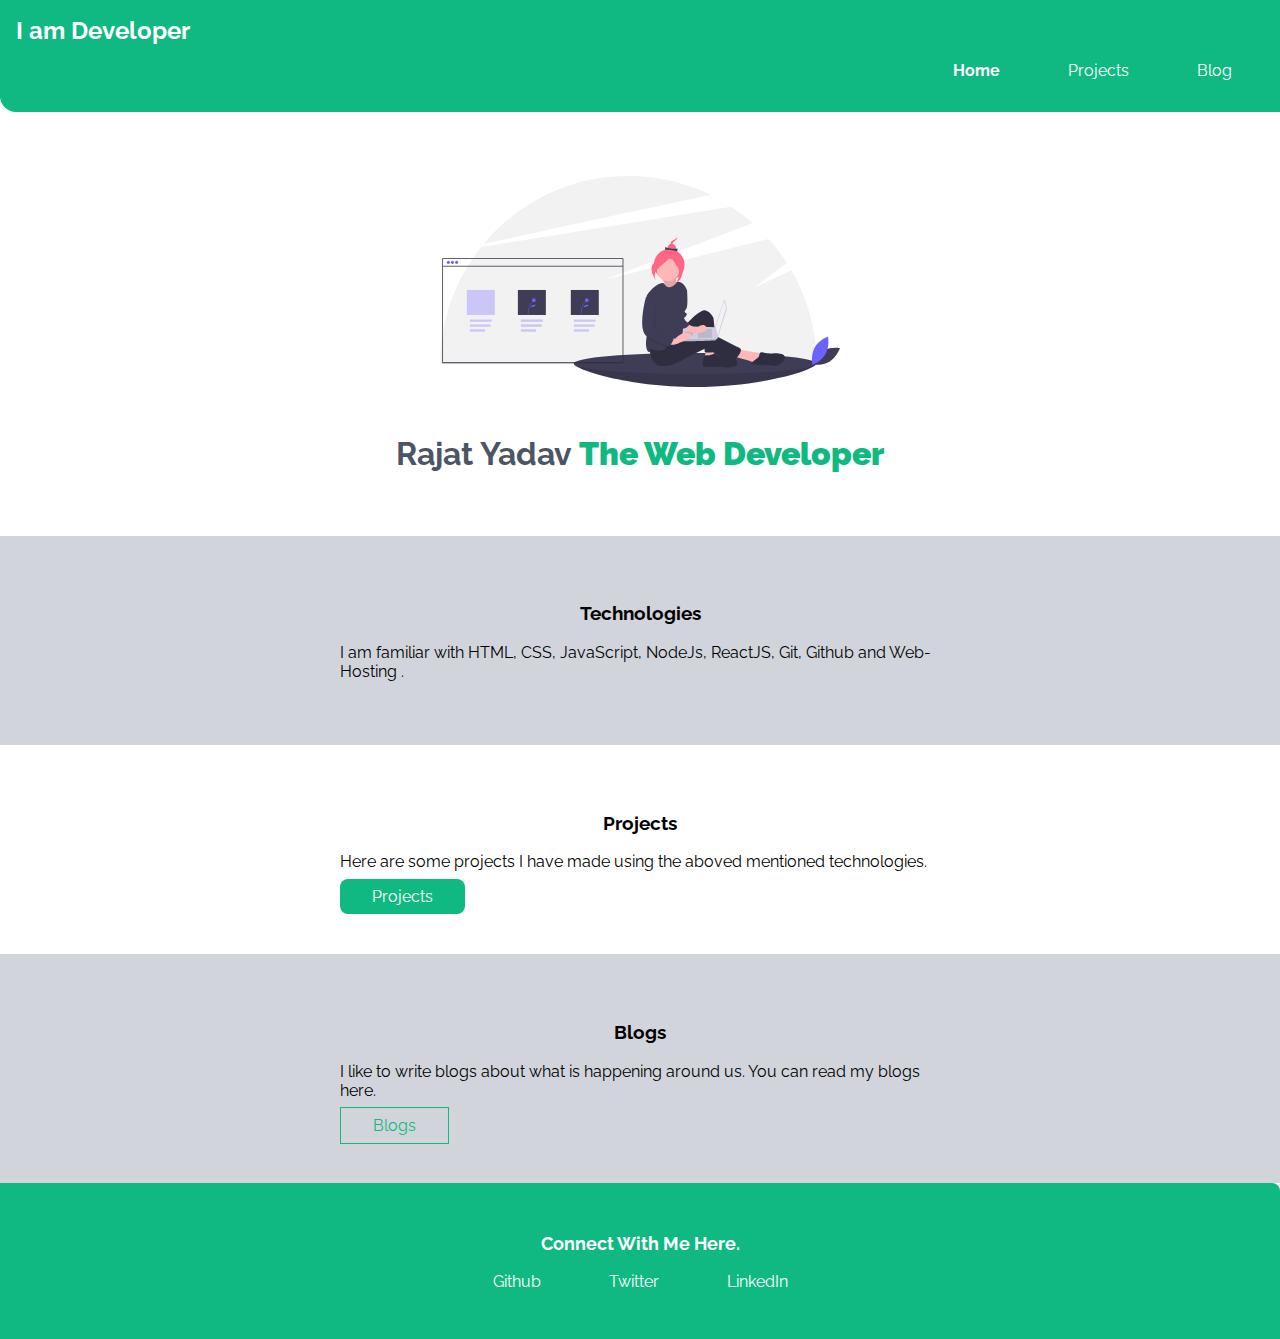
==== index.html @ 69859bb7 "homepage done" ====
<!DOCTYPE html>
<html lang="en">

<head>
    <meta charset="UTF-8">
    <meta name="viewport" content="width=device-width, initial-scale=1.0">
    <title>Home | Rajat Yadav</title>
    <link href="style.css" rel="stylesheet">
</head>

<body>
    <nav class="navigation">
        <div class="nav-brand">I am Developer</div>
        <ul class="lists-non-bullets nav-buttons">
            <li class="list-inline-items"><a class="link link-active" href="/">Home</a>
            </li>
            <li class="list-inline-items"><a class="link" href="/">Projects</a>
            </li>
            <li class="list-inline-items"><a class="link" href="/">Blog</a>
            </li>
        </ul>
    </nav>

    <header class="hero">
        <img class="hero-image" src="/images/Web-Developer.svg" />
        <p class="hero-header">Rajat Yadav <strong class="heading">The Web Developer</strong></p>
    </header>

    <section class="section offwhite">
        <div class="container center-container">
            <h3>Technologies</h3>
            <p>I am familiar with HTML, CSS, JavaScript, NodeJs, ReactJS, Git, Github and Web-Hosting .</p>
        </div>
    </section>

    <section class="section">
        <div class="container center-container">
            <h3>Projects</h3>
            <p>Here are some projects I have made using the aboved mentioned technologies.</p>
            <a class="link primary-link" href="projects.html">Projects</a>
        </div>

    </section>

    <section class="section offwhite">
        <div class="container center-container">
            <h3>Blogs</h3>
            <p>I like to write blogs about what is happening around us. You can read my blogs here.</p>
            <a class="link secondary-link" href="blogs.html">Blogs</a>
        </div>
    </section>

    <footer class="footer">
        <p class="footer-heading">Connect With Me Here.</p>
        <ul class="social-links lists-non-bullets">
            <li class="list-inline-items"><a class="link" href="https://www.github.com/rajatyadav26" target="blank1">Github</a></li>
            <li class="list-inline-items"><a class="link" href="https://www.twitter.com/184rajat" target="blank2">Twitter</a></li>
            <li class="list-inline-items"><a class="link" href="https://www.linkedin.com/in/rajatyadav26" target="blank3">LinkedIn</a></li>
        </ul>
    </footer>

</body>

</html>
---- style.css ----
@import url('https://fonts.googleapis.com/css2?family=Raleway:wght@400;700&display=swap');
     :root {
        --primary-color: #10B981;
        --dark-grey: #4B5563;
        --off-white: #D1D5DB;
    }
    
    body {
        font-family: 'Raleway', sans-serif;
        margin: 0rem;
    }
    
    hr {
        margin: 2rem 0rem;
    }
    
    .container {
        padding-left: 1rem;
        padding-right: 1rem;
    }
    
    .center-container {
        margin: auto;
        max-width: 600px;
    }
    /** links **/
    
    .link {
        text-decoration: none;
        padding: 0.5rem 2rem;
    }
    
    .primary-link {
        background-color: var(--primary-color);
        color: white;
        border-radius: 0.5rem;
    }
    
    .secondary-link {
        color: var(--primary-color);
        border-radius: 0.5 rem;
        border: 1px solid var(--primary-color);
    }
    /** lists **/
    
    .lists-non-bullets {
        list-style: none;
    }
    
    .list-inline-items {
        display: inline;
        padding-bottom: 0.5rem;
    }
    /** navigation **/
    
    .navigation {
        padding: 1rem;
        background-color: var(--primary-color);
        border-bottom-left-radius: 1rem;
        color: white;
    }
    
    .navigation .nav-brand {
        font-weight: bold;
        font-size: 1.5rem;
    }
    
    .navigation .nav-buttons {
        text-align: right;
    }
    
    .navigation .link {
        color: white;
    }
    
    .navigation .link-active {
        font-weight: bold;
    }
    /** header **/
    
    .hero {
        padding: 2rem;
        padding-top: 4rem;
        padding-bottom: 1rem;
    }
    
    .hero .hero-image {
        max-width: 400px;
        display: block;
        margin: auto;
        text-align: center;
    }
    
    .hero .hero-header {
        text-align: center;
        color: var(--dark-grey);
        padding: 1rem;
        font-weight: bold;
        font-size: 2rem;
    }
    
    .hero .hero-header .heading {
        color: var(--primary-color);
    }
    /** section **/
    
    .section {
        padding: 3rem;
    }
    
    .section h3 {
        text-align: center;
    }
    
    .offwhite {
        background-color: var(--off-white);
    }
    /** footer **/
    
    .footer {
        padding: 2rem 1rem;
        background-color: var(--primary-color);
        text-align: center;
        color: white;
        border-top-right-radius: 0.5rem;
    }
    
    .footer .footer-heading {
        font-weight: bold;
        font-size: large;
    }
    
    .footer .link {
        color: white;
    }
    
    .footer ul {
        padding-inline-start: 0px;
    }
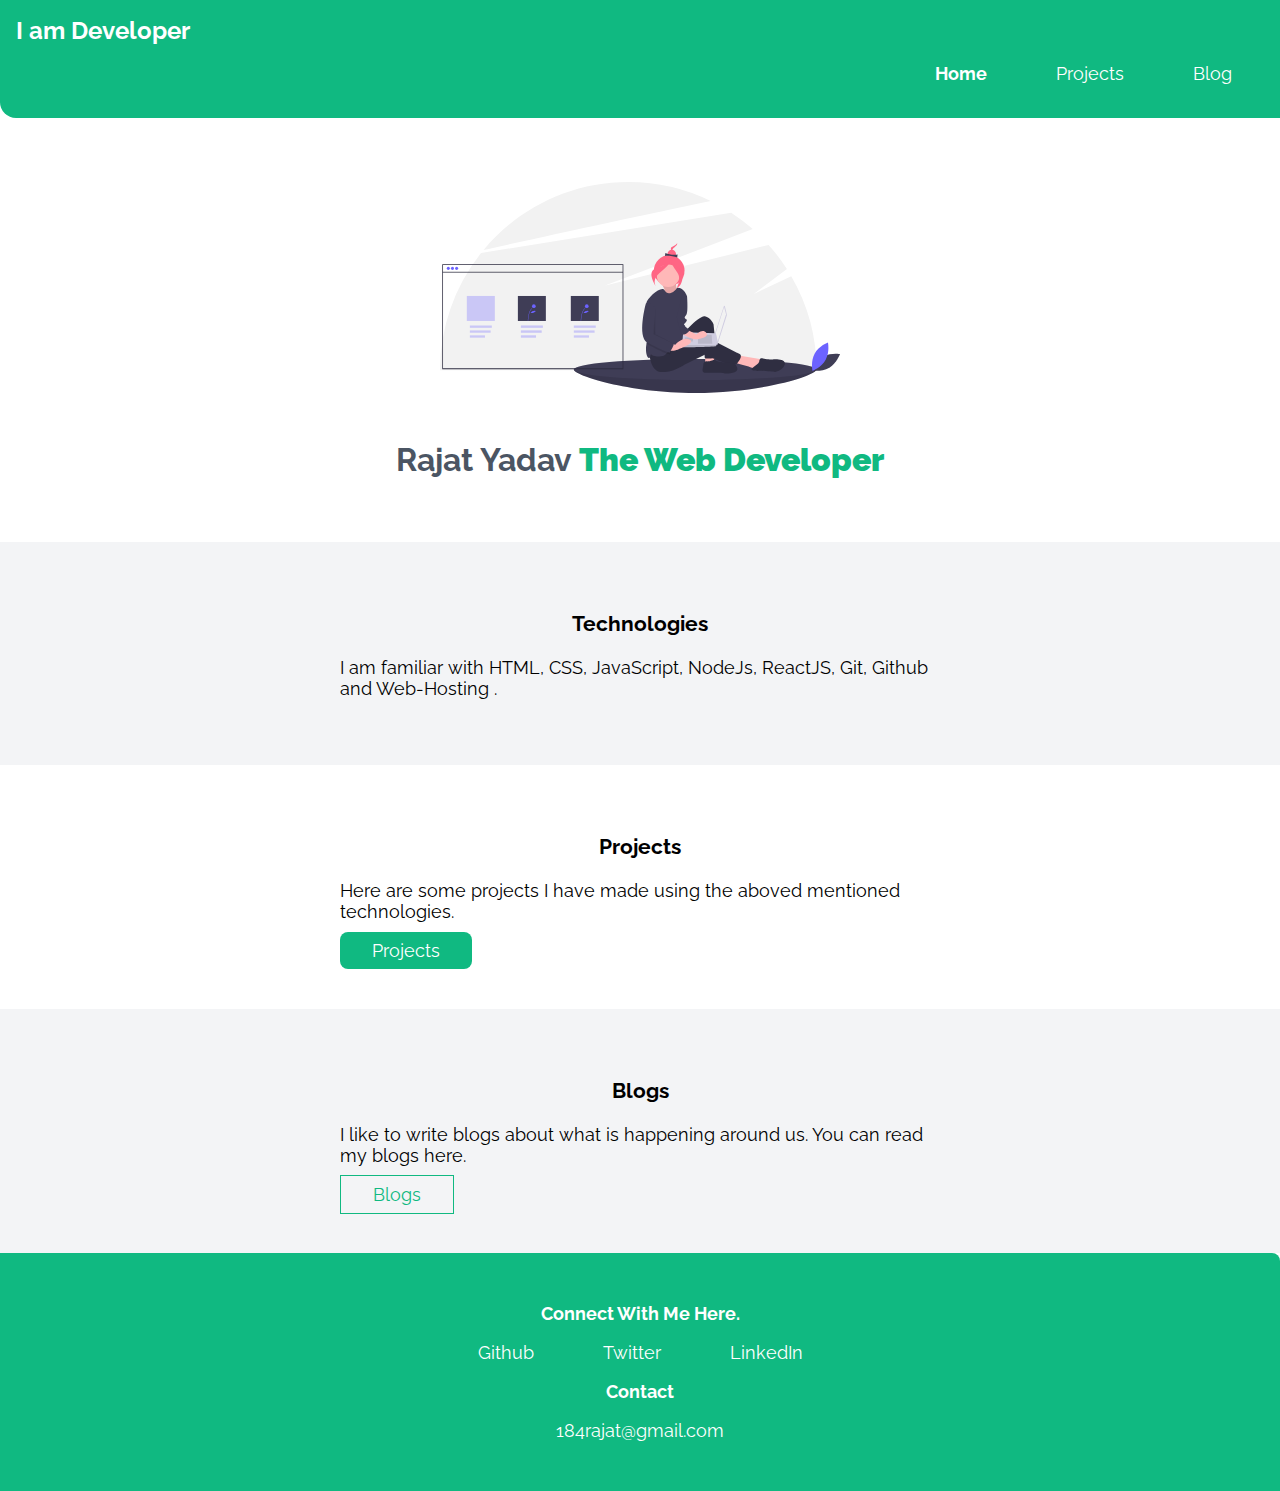
==== commit a99b6b90: "project 1 done" ====
--- a/index.html
+++ b/index.html
@@ -12,11 +12,11 @@
     <nav class="navigation">
         <div class="nav-brand">I am Developer</div>
         <ul class="lists-non-bullets nav-buttons">
-            <li class="list-inline-items"><a class="link link-active" href="/">Home</a>
+            <li class="list-inline-items"><a class="link link-active" href="index.html">Home</a>
             </li>
-            <li class="list-inline-items"><a class="link" href="/">Projects</a>
+            <li class="list-inline-items"><a class="link" href="projects.html">Projects</a>
             </li>
-            <li class="list-inline-items"><a class="link" href="/">Blog</a>
+            <li class="list-inline-items"><a class="link" href="blogs.html">Blog</a>
             </li>
         </ul>
     </nav>
@@ -50,6 +50,7 @@
         </div>
     </section>
 
+    <!--Footer-->
     <footer class="footer">
         <p class="footer-heading">Connect With Me Here.</p>
         <ul class="social-links lists-non-bullets">
@@ -57,6 +58,10 @@
             <li class="list-inline-items"><a class="link" href="https://www.twitter.com/184rajat" target="blank2">Twitter</a></li>
             <li class="list-inline-items"><a class="link" href="https://www.linkedin.com/in/rajatyadav26" target="blank3">LinkedIn</a></li>
         </ul>
+        <p class="footer-heading">Contact</p>
+        <ul class="contact-link lists-non-bullets">
+            <li class="contact"><a>184rajat@gmail.com</a></li>
+        </ul>
     </footer>
 
 </body>
--- a/style.css
+++ b/style.css
@@ -2,12 +2,13 @@
      :root {
         --primary-color: #10B981;
         --dark-grey: #4B5563;
-        --off-white: #D1D5DB;
+        --off-white: #F3F4F6;
     }
     
     body {
         font-family: 'Raleway', sans-serif;
         margin: 0rem;
+        font-size: large;
     }
     
     hr {
@@ -45,11 +46,16 @@
     
     .lists-non-bullets {
         list-style: none;
+        padding: 0rem;
     }
     
     .list-inline-items {
         display: inline;
         padding-bottom: 0.5rem;
+    }
+    
+    .lists-non-bullets .center-container {
+        padding: 2.5rem 1rem 2.5rem 1rem;
     }
     /** navigation **/
     
@@ -136,4 +142,9 @@
     
     .footer ul {
         padding-inline-start: 0px;
+    }
+    
+    .footer .contact-link {
+        font-size: large;
+        color: white;
     }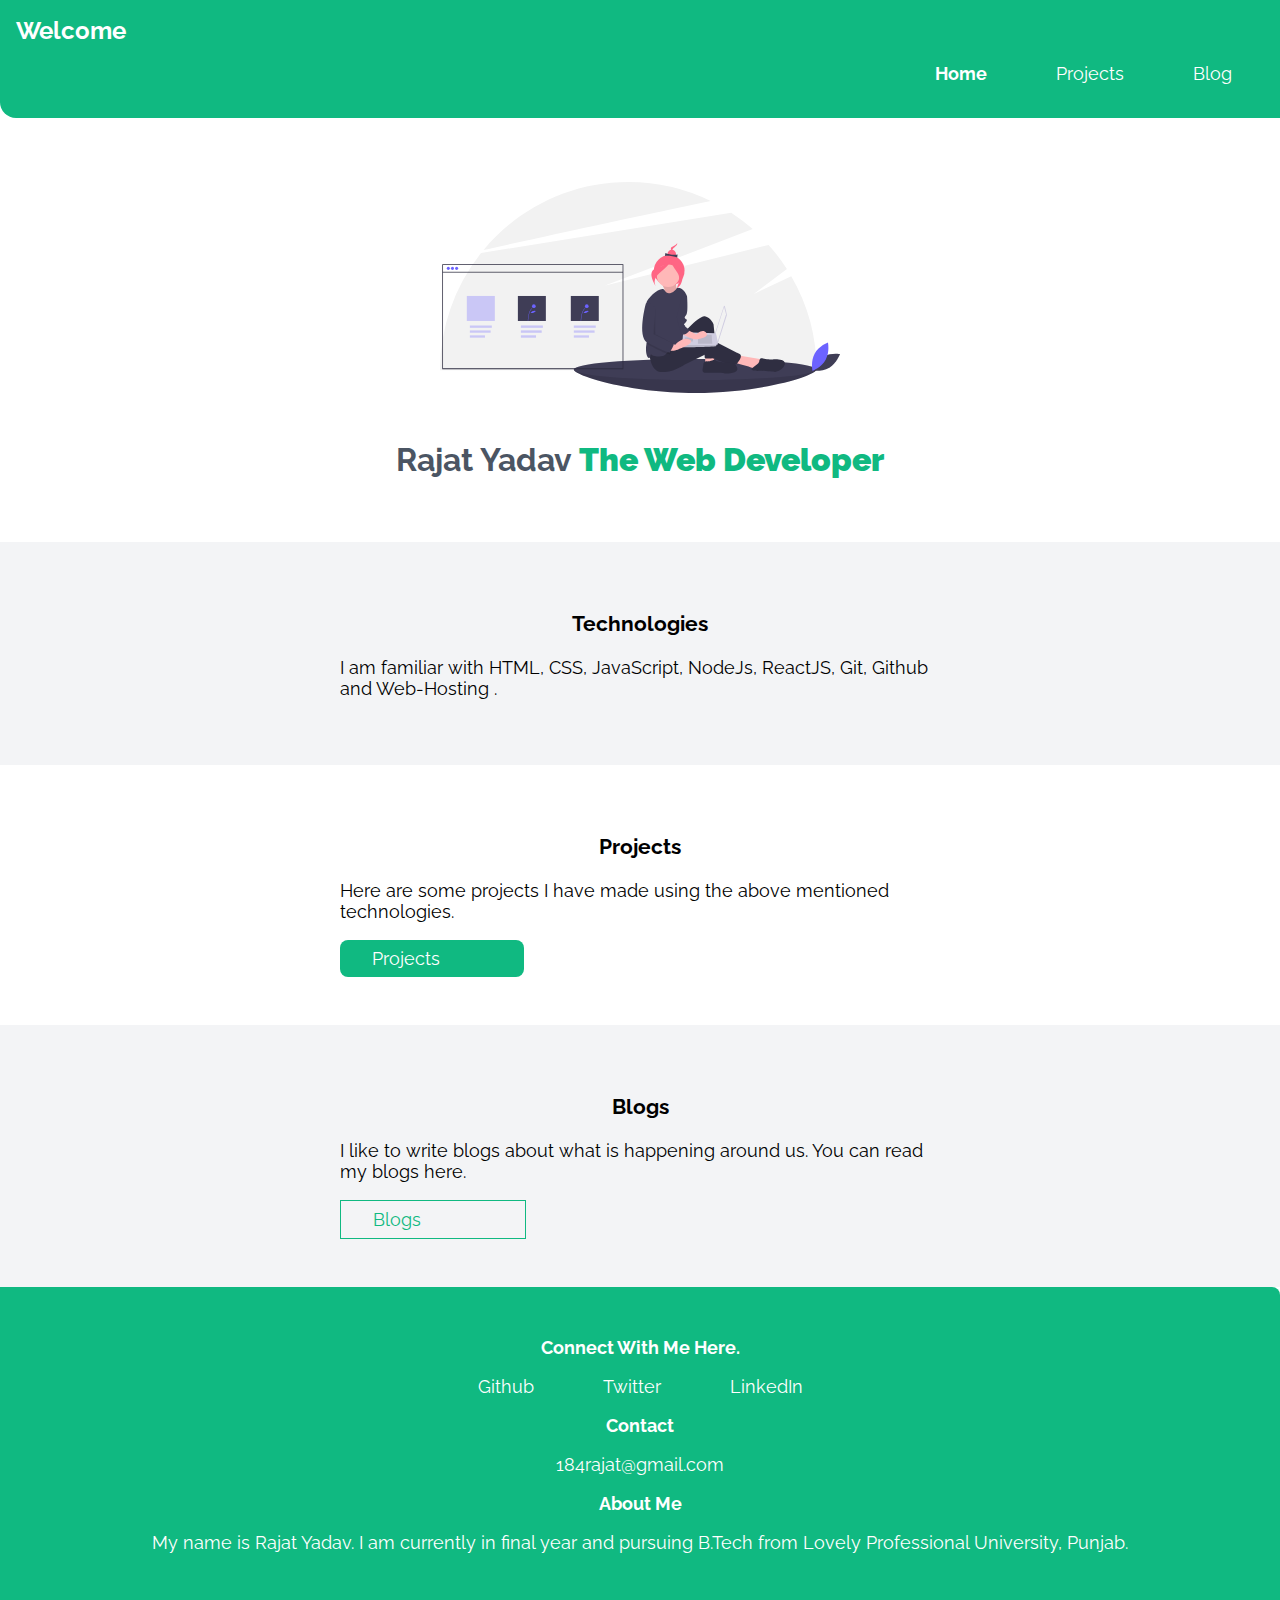
==== commit 43a04bf0: "added projects and changes in css" ====
--- a/index.html
+++ b/index.html
@@ -2,6 +2,18 @@
 <html lang="en">
 
 <head>
+    <!-- Global site tag (gtag.js) - Google Analytics -->
+    <script async src="https://www.googletagmanager.com/gtag/js?id=G-B2MLJNJETQ"></script>
+    <script>
+        window.dataLayer = window.dataLayer || [];
+
+        function gtag() {
+            dataLayer.push(arguments);
+        }
+        gtag('js', new Date());
+
+        gtag('config', 'G-B2MLJNJETQ');
+    </script>
     <meta charset="UTF-8">
     <meta name="viewport" content="width=device-width, initial-scale=1.0">
     <title>Home | Rajat Yadav</title>
@@ -10,7 +22,7 @@
 
 <body>
     <nav class="navigation">
-        <div class="nav-brand">I am Developer</div>
+        <div class="nav-brand">Welcome</div>
         <ul class="lists-non-bullets nav-buttons">
             <li class="list-inline-items"><a class="link link-active" href="index.html">Home</a>
             </li>
@@ -36,7 +48,7 @@
     <section class="section">
         <div class="container center-container">
             <h3>Projects</h3>
-            <p>Here are some projects I have made using the aboved mentioned technologies.</p>
+            <p>Here are some projects I have made using the above mentioned technologies.</p>
             <a class="link primary-link" href="projects.html">Projects</a>
         </div>
 
@@ -62,6 +74,10 @@
         <ul class="contact-link lists-non-bullets">
             <li class="contact"><a>184rajat@gmail.com</a></li>
         </ul>
+        <p class="footer-heading">About Me</p>
+        <ul class="contact-link lists-non-bullets">
+            <li class="contact"><a>My name is Rajat Yadav. I am currently in final year and pursuing B.Tech from Lovely Professional University, Punjab.</a></li>
+        </ul>
     </footer>
 
 </body>
--- a/style.css
+++ b/style.css
@@ -35,12 +35,17 @@
         background-color: var(--primary-color);
         color: white;
         border-radius: 0.5rem;
+        display: block;
+        width: 20%;
     }
     
     .secondary-link {
         color: var(--primary-color);
         border-radius: 0.5 rem;
         border: 1px solid var(--primary-color);
+        display: block;
+        margin-top: 1%;
+        width: 20%;
     }
     /** lists **/
     
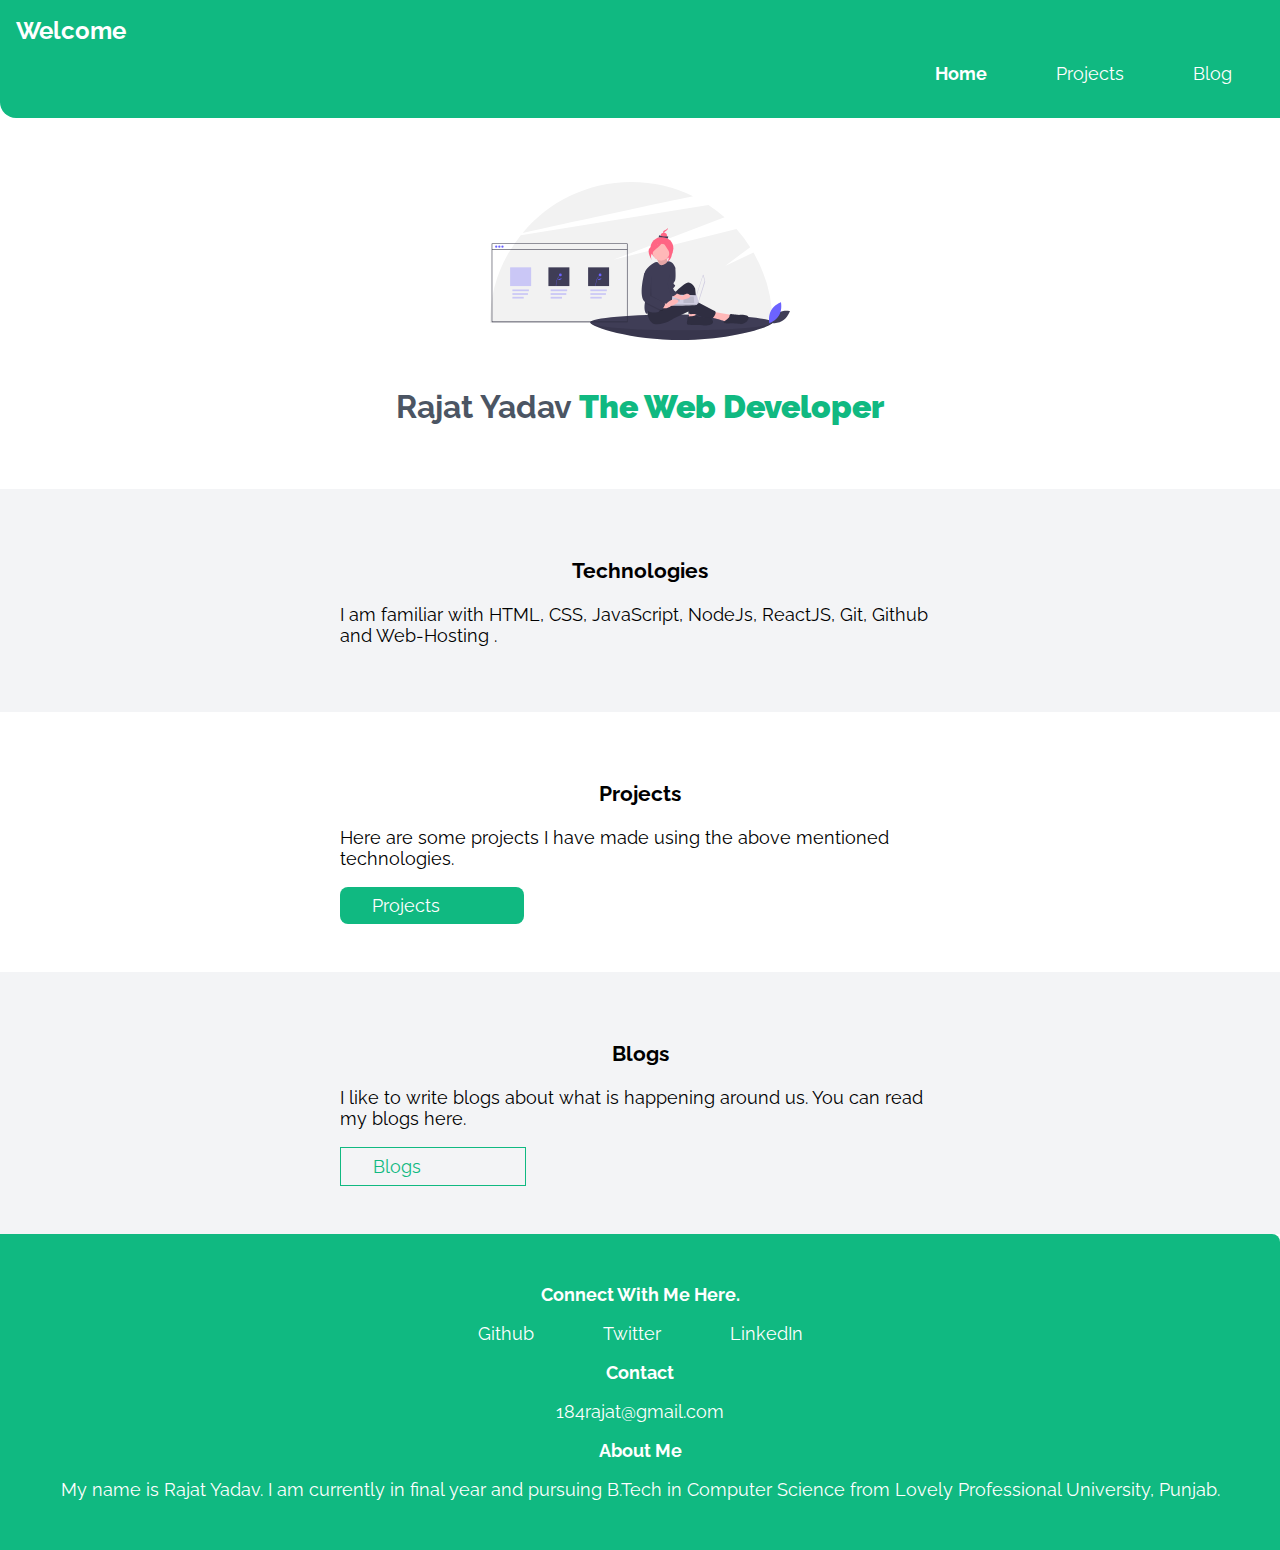
==== commit 071a3f06: "changes in footer" ====
--- a/index.html
+++ b/index.html
@@ -76,7 +76,7 @@
         </ul>
         <p class="footer-heading">About Me</p>
         <ul class="contact-link lists-non-bullets">
-            <li class="contact"><a>My name is Rajat Yadav. I am currently in final year and pursuing B.Tech from Lovely Professional University, Punjab.</a></li>
+            <li class="contact"><a>My name is Rajat Yadav. I am currently in final year and pursuing B.Tech in Computer Science from Lovely Professional University, Punjab.</a></li>
         </ul>
     </footer>
 
--- a/style.css
+++ b/style.css
@@ -96,7 +96,7 @@
     }
     
     .hero .hero-image {
-        max-width: 400px;
+        max-width: 300px;
         display: block;
         margin: auto;
         text-align: center;
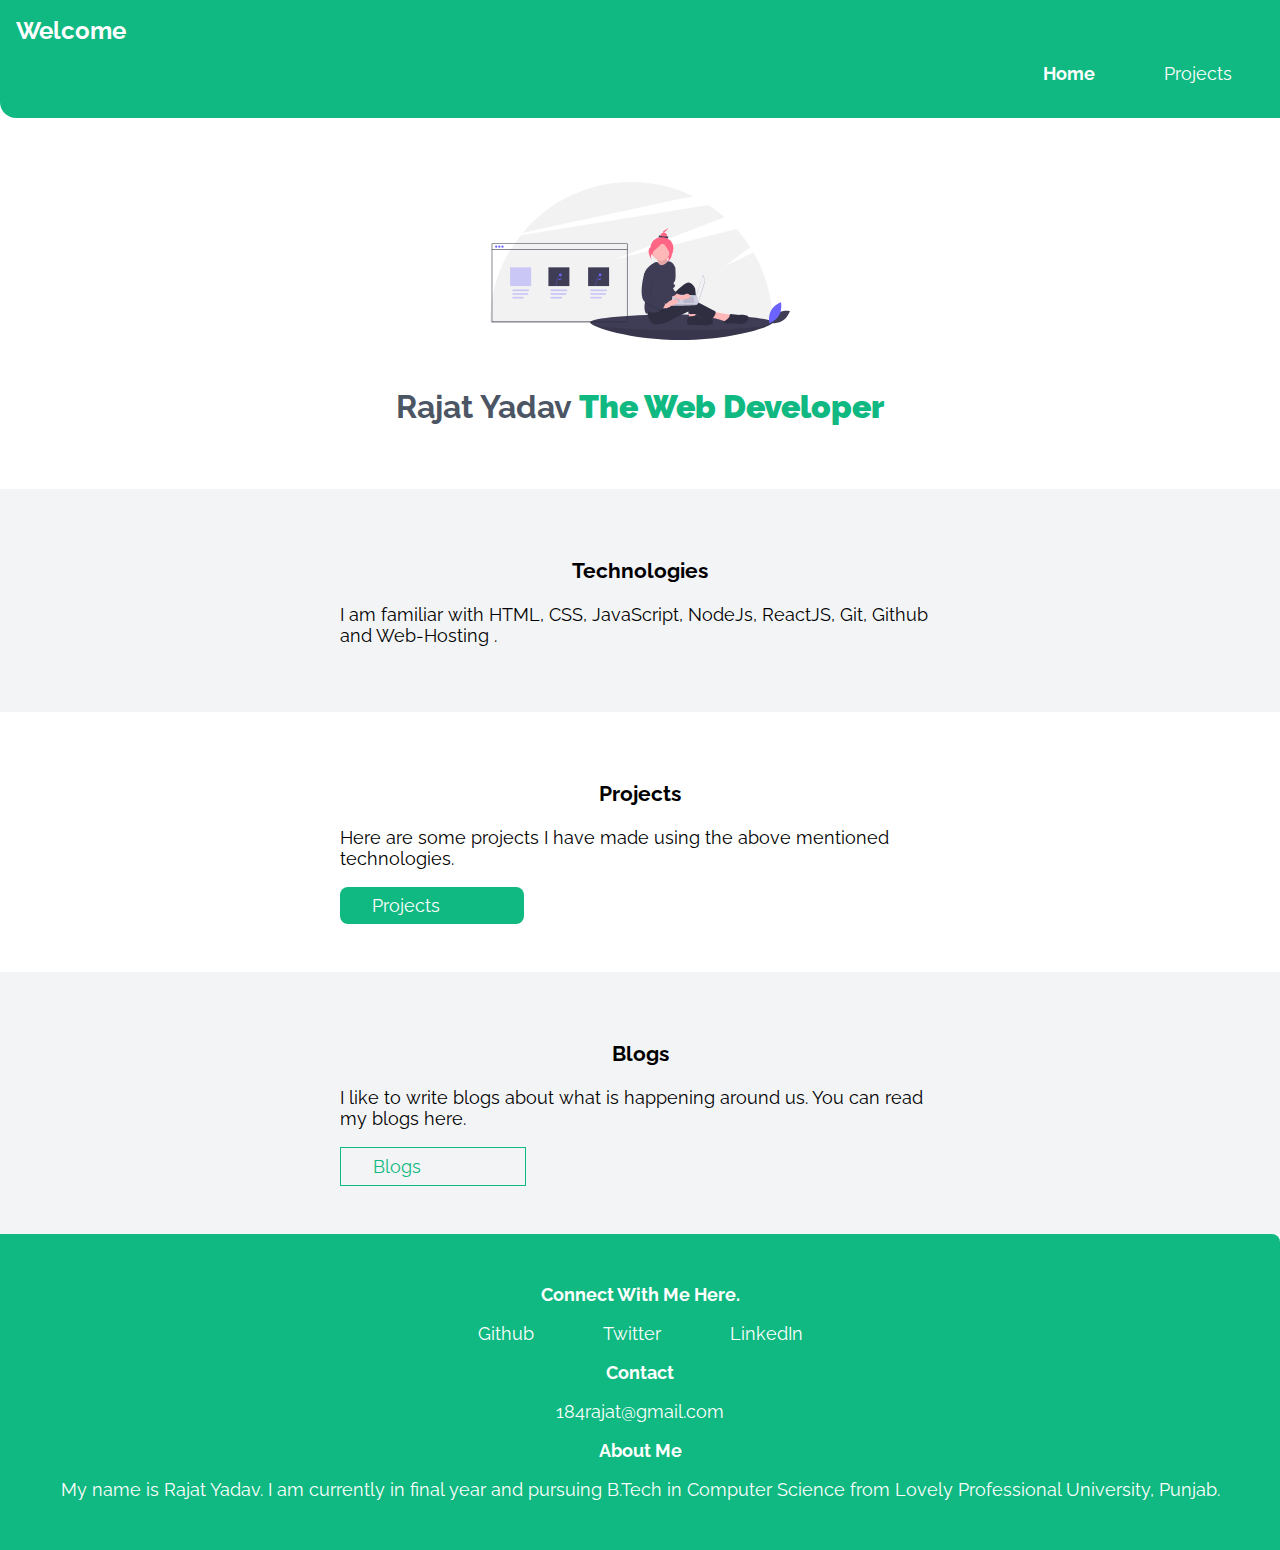
==== commit efa3f558: "Update index.html" ====
--- a/index.html
+++ b/index.html
@@ -27,9 +27,9 @@
             <li class="list-inline-items"><a class="link link-active" href="index.html">Home</a>
             </li>
             <li class="list-inline-items"><a class="link" href="projects.html">Projects</a>
-            </li>
+            <!--</li>
             <li class="list-inline-items"><a class="link" href="blogs.html">Blog</a>
-            </li>
+            </li>-->
         </ul>
     </nav>
 
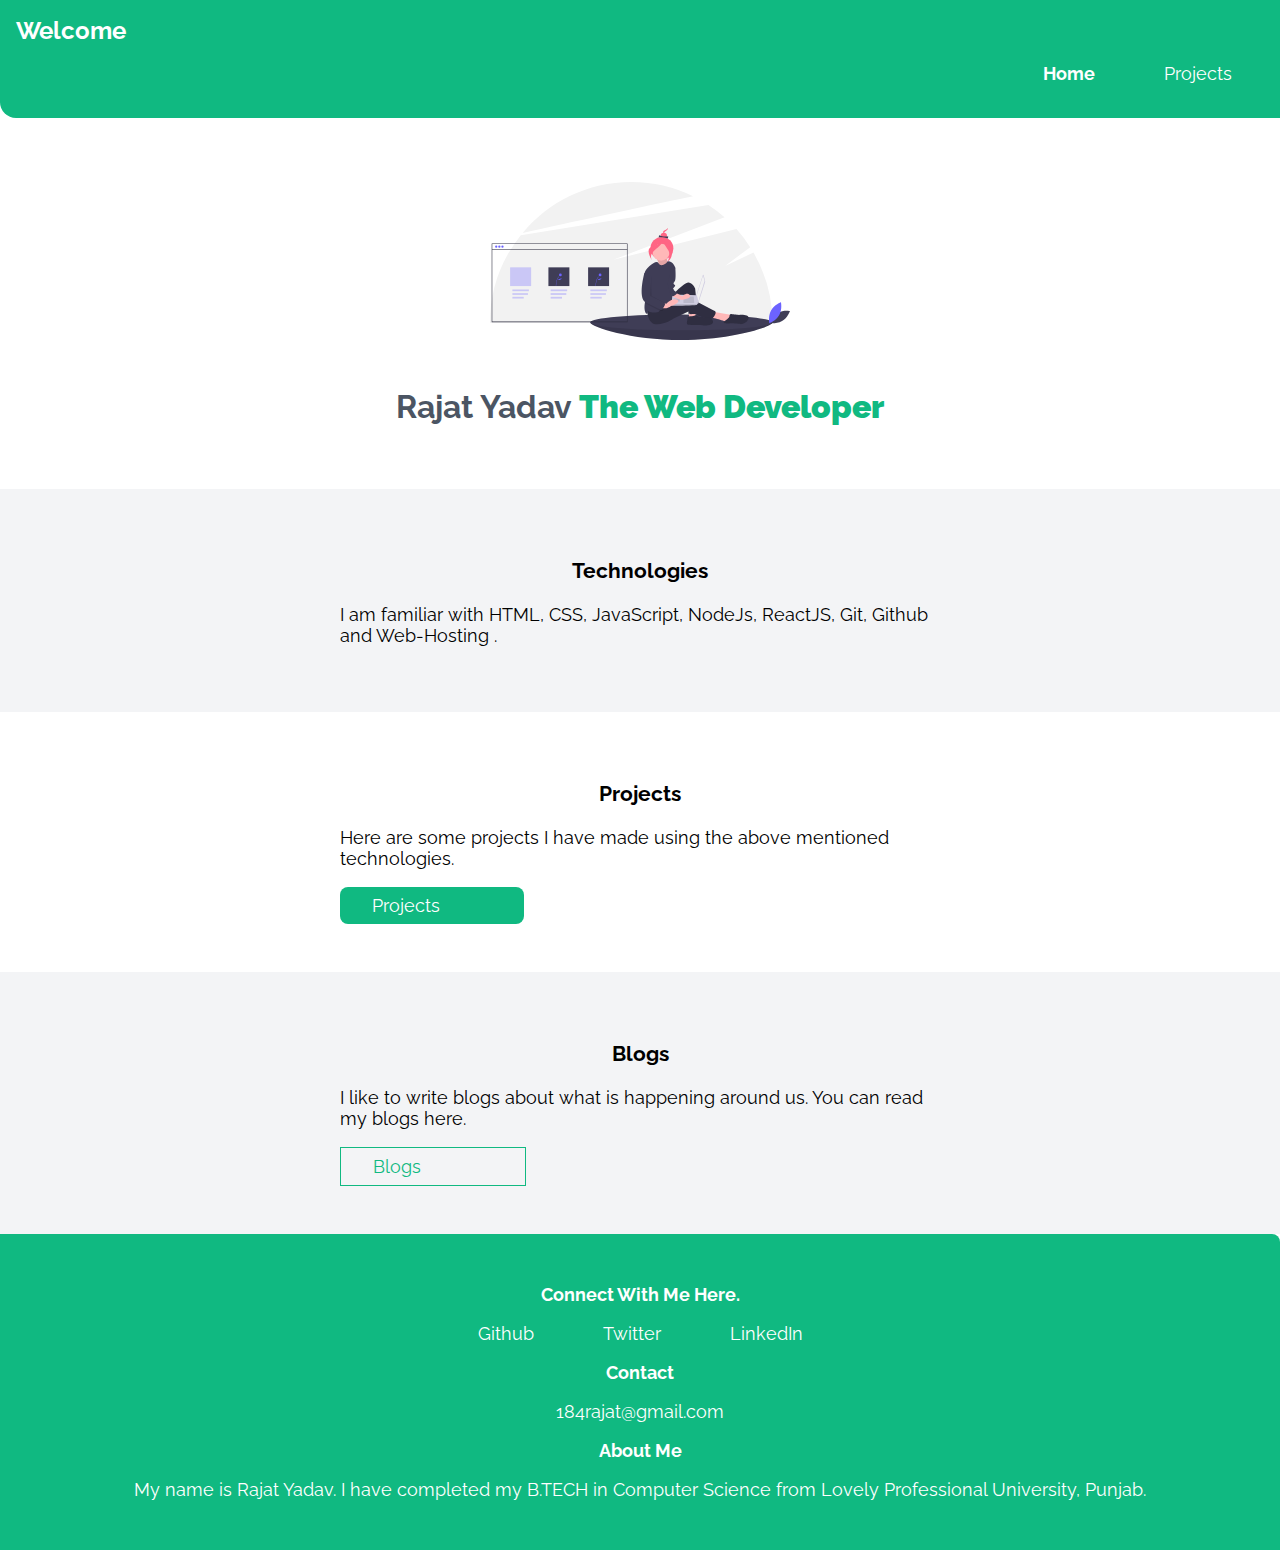
==== commit 1e9c7925: "Updated footer and removed blog section" ====
--- a/index.html
+++ b/index.html
@@ -27,7 +27,7 @@
             <li class="list-inline-items"><a class="link link-active" href="index.html">Home</a>
             </li>
             <li class="list-inline-items"><a class="link" href="projects.html">Projects</a>
-            <!--</li>
+                <!--</li>
             <li class="list-inline-items"><a class="link" href="blogs.html">Blog</a>
             </li>-->
         </ul>
@@ -76,7 +76,7 @@
         </ul>
         <p class="footer-heading">About Me</p>
         <ul class="contact-link lists-non-bullets">
-            <li class="contact"><a>My name is Rajat Yadav. I am currently in final year and pursuing B.Tech in Computer Science from Lovely Professional University, Punjab.</a></li>
+            <li class="contact"><a>My name is Rajat Yadav. I have completed my B.TECH in Computer Science from Lovely Professional University, Punjab.</a></li>
         </ul>
     </footer>
 
